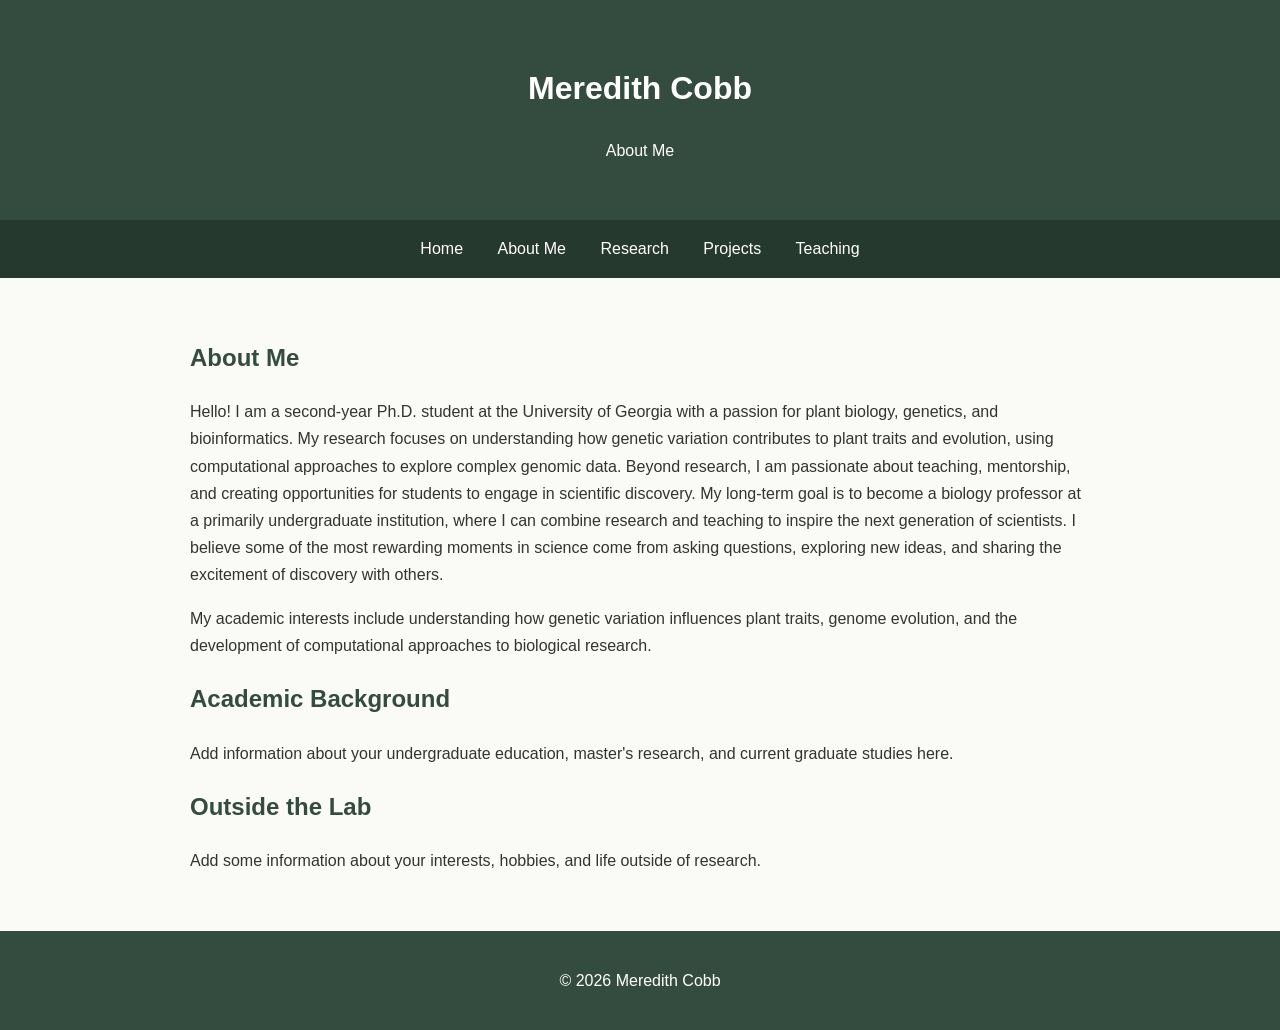
==== about.html @ c4903f1a "Update Projects link to resumeandcv.html" ====
<!DOCTYPE html>
<html lang="en">

<head>
    <meta charset="UTF-8">

    <meta name="viewport"
          content="width=device-width, initial-scale=1.0">

    <title>About Me | Meredith Cobb</title>

    <style>

        body {
            margin: 0;
            font-family: Arial, sans-serif;
            background-color: #fafaf7;
            color: #333;
            line-height: 1.7;
        }

        header {
            background-color: #344b3f;
            color: white;
            text-align: center;
            padding: 40px 20px;
        }

        nav {
            background-color: #26392f;
            padding: 15px;
            text-align: center;
        }

        nav a {
            color: white;
            text-decoration: none;
            margin: 0 15px;
        }

        nav a:hover {
            color: #c5d9b9;
        }

        main {
            max-width: 900px;
            margin: auto;
            padding: 40px 25px;
        }

        h2 {
            color: #344b3f;
        }

        footer {
            background-color: #344b3f;
            color: white;
            text-align: center;
            padding: 20px;
        }

    </style>
</head>

<body>

    <header>
        <h1>Meredith Cobb</h1>
        <p>About Me</p>
    </header>

    <nav>
        <a href="index.html">Home</a>
        <a href="about.html">About Me</a>
        <a href="research.html">Research</a>
        <a href="resumeandcv.html">Projects</a>
        <a href="teaching.html">Teaching</a>
    </nav>

    <main>

        <h2>About Me</h2>

        <p>
            Hello! I am a second-year Ph.D. student at the University of Georgia with a passion for plant biology, genetics, and bioinformatics. My research focuses on understanding how genetic variation contributes to plant traits and evolution, using computational approaches to explore complex genomic data. Beyond research, I am passionate about teaching, mentorship, and creating opportunities for students to engage in scientific discovery. My long-term goal is to become a biology professor at a primarily undergraduate institution, where I can combine research and teaching to inspire the next generation of scientists. I believe some of the most rewarding moments in science come from asking questions, exploring new ideas, and sharing the excitement of discovery with others.
        </p>

        <p>
            My academic interests include understanding
            how genetic variation influences plant traits,
            genome evolution, and the development of
            computational approaches to biological research.
        </p>

        <h2>Academic Background</h2>

        <p>
            Add information about your undergraduate
            education, master's research, and current
            graduate studies here.
        </p>

        <h2>Outside the Lab</h2>

        <p>
            Add some information about your interests,
            hobbies, and life outside of research.
        </p>

    </main>

    <footer>
        <p>© 2026 Meredith Cobb</p>
    </footer>

</body>
</html>
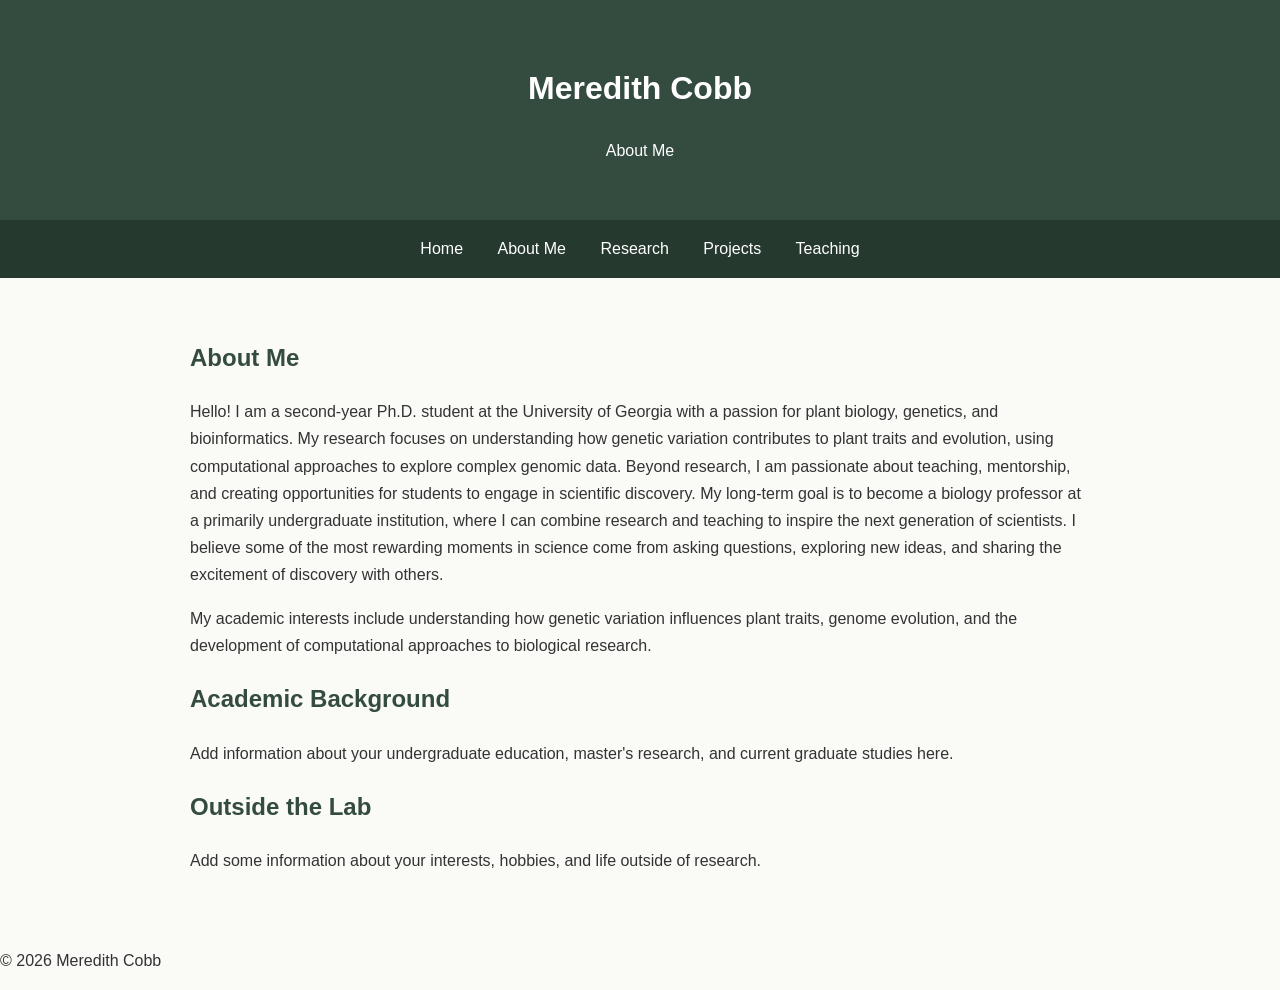
==== commit 7272e87a: "Link external stylesheet in about.html Removed inline styles from about.html and linked to an extern" ====
--- a/about.html
+++ b/about.html
@@ -2,6 +2,8 @@
 <html lang="en">
 
 <head>
+    <link rel="stylesheet" href="style.css">
+    
     <meta charset="UTF-8">
 
     <meta name="viewport"
@@ -9,57 +11,6 @@
 
     <title>About Me | Meredith Cobb</title>
 
-    <style>
-
-        body {
-            margin: 0;
-            font-family: Arial, sans-serif;
-            background-color: #fafaf7;
-            color: #333;
-            line-height: 1.7;
-        }
-
-        header {
-            background-color: #344b3f;
-            color: white;
-            text-align: center;
-            padding: 40px 20px;
-        }
-
-        nav {
-            background-color: #26392f;
-            padding: 15px;
-            text-align: center;
-        }
-
-        nav a {
-            color: white;
-            text-decoration: none;
-            margin: 0 15px;
-        }
-
-        nav a:hover {
-            color: #c5d9b9;
-        }
-
-        main {
-            max-width: 900px;
-            margin: auto;
-            padding: 40px 25px;
-        }
-
-        h2 {
-            color: #344b3f;
-        }
-
-        footer {
-            background-color: #344b3f;
-            color: white;
-            text-align: center;
-            padding: 20px;
-        }
-
-    </style>
 </head>
 
 <body>
--- a/style.css
+++ b/style.css
@@ -0,0 +1,36 @@
+        body {
+            margin: 0;
+            font-family: Arial, sans-serif;
+            background: #fafaf7;
+            color: #333;
+            line-height: 1.7;
+        }
+
+        header {
+            background: #344b3f;
+            color: white;
+            padding: 40px 20px;
+            text-align: center;
+        }
+
+        nav {
+            background: #26392f;
+            padding: 15px;
+            text-align: center;
+        }
+
+        nav a {
+            color: white;
+            text-decoration: none;
+            margin: 0 15px;
+        }
+
+        main {
+            max-width: 900px;
+            margin: auto;
+            padding: 40px 25px;
+        }
+
+        h2 {
+            color: #344b3f;
+        }
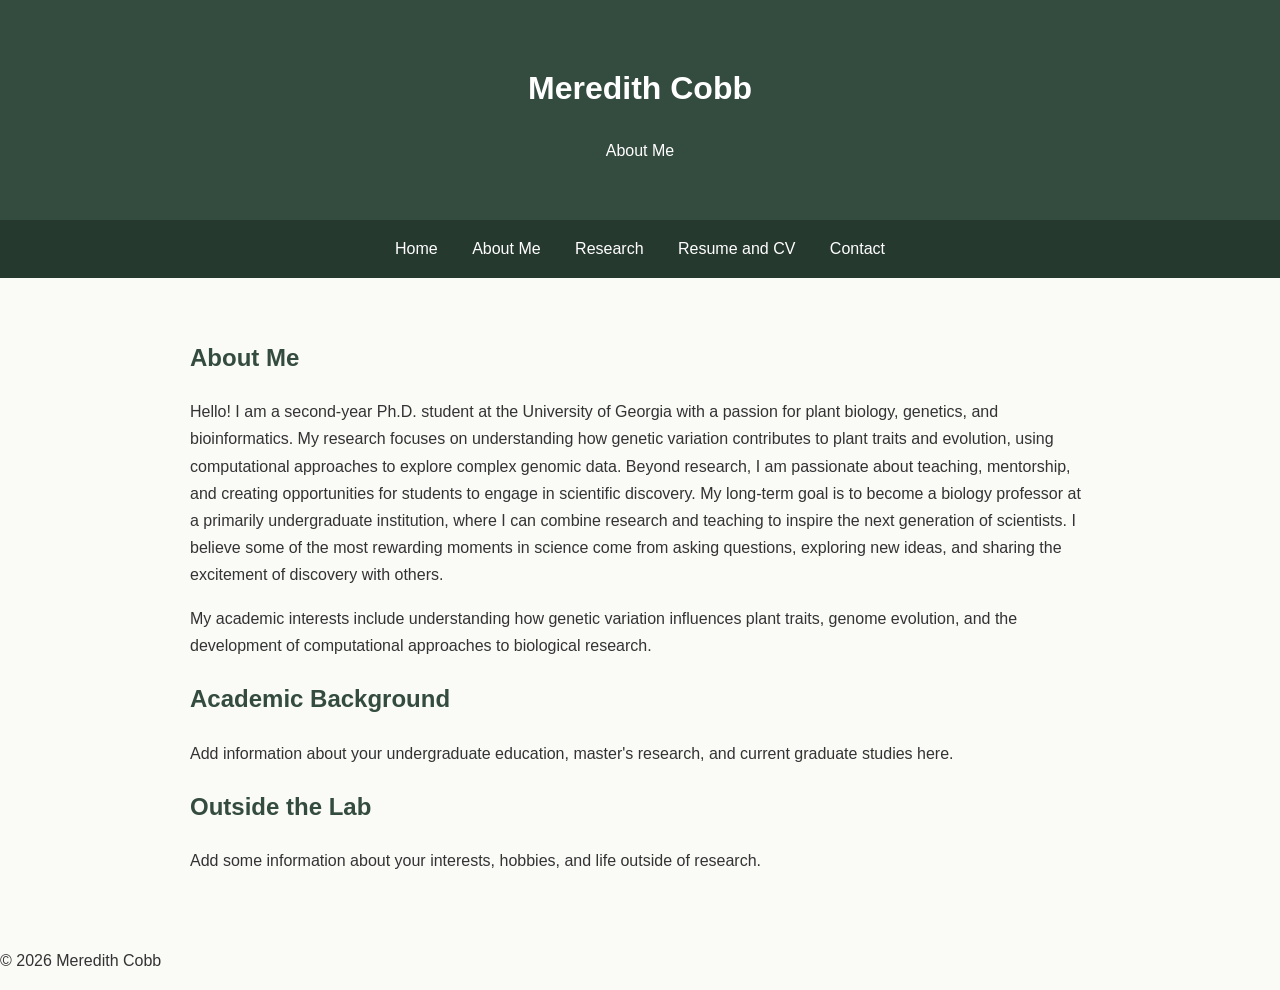
==== commit 69b4901e: "Update navigation links in about.html" ====
--- a/about.html
+++ b/about.html
@@ -24,8 +24,8 @@
         <a href="index.html">Home</a>
         <a href="about.html">About Me</a>
         <a href="research.html">Research</a>
-        <a href="resumeandcv.html">Projects</a>
-        <a href="teaching.html">Teaching</a>
+        <a href="resumeandcv.html">Resume and CV</a>
+        <a href="contact.html">Contact</a>
     </nav>
 
     <main>
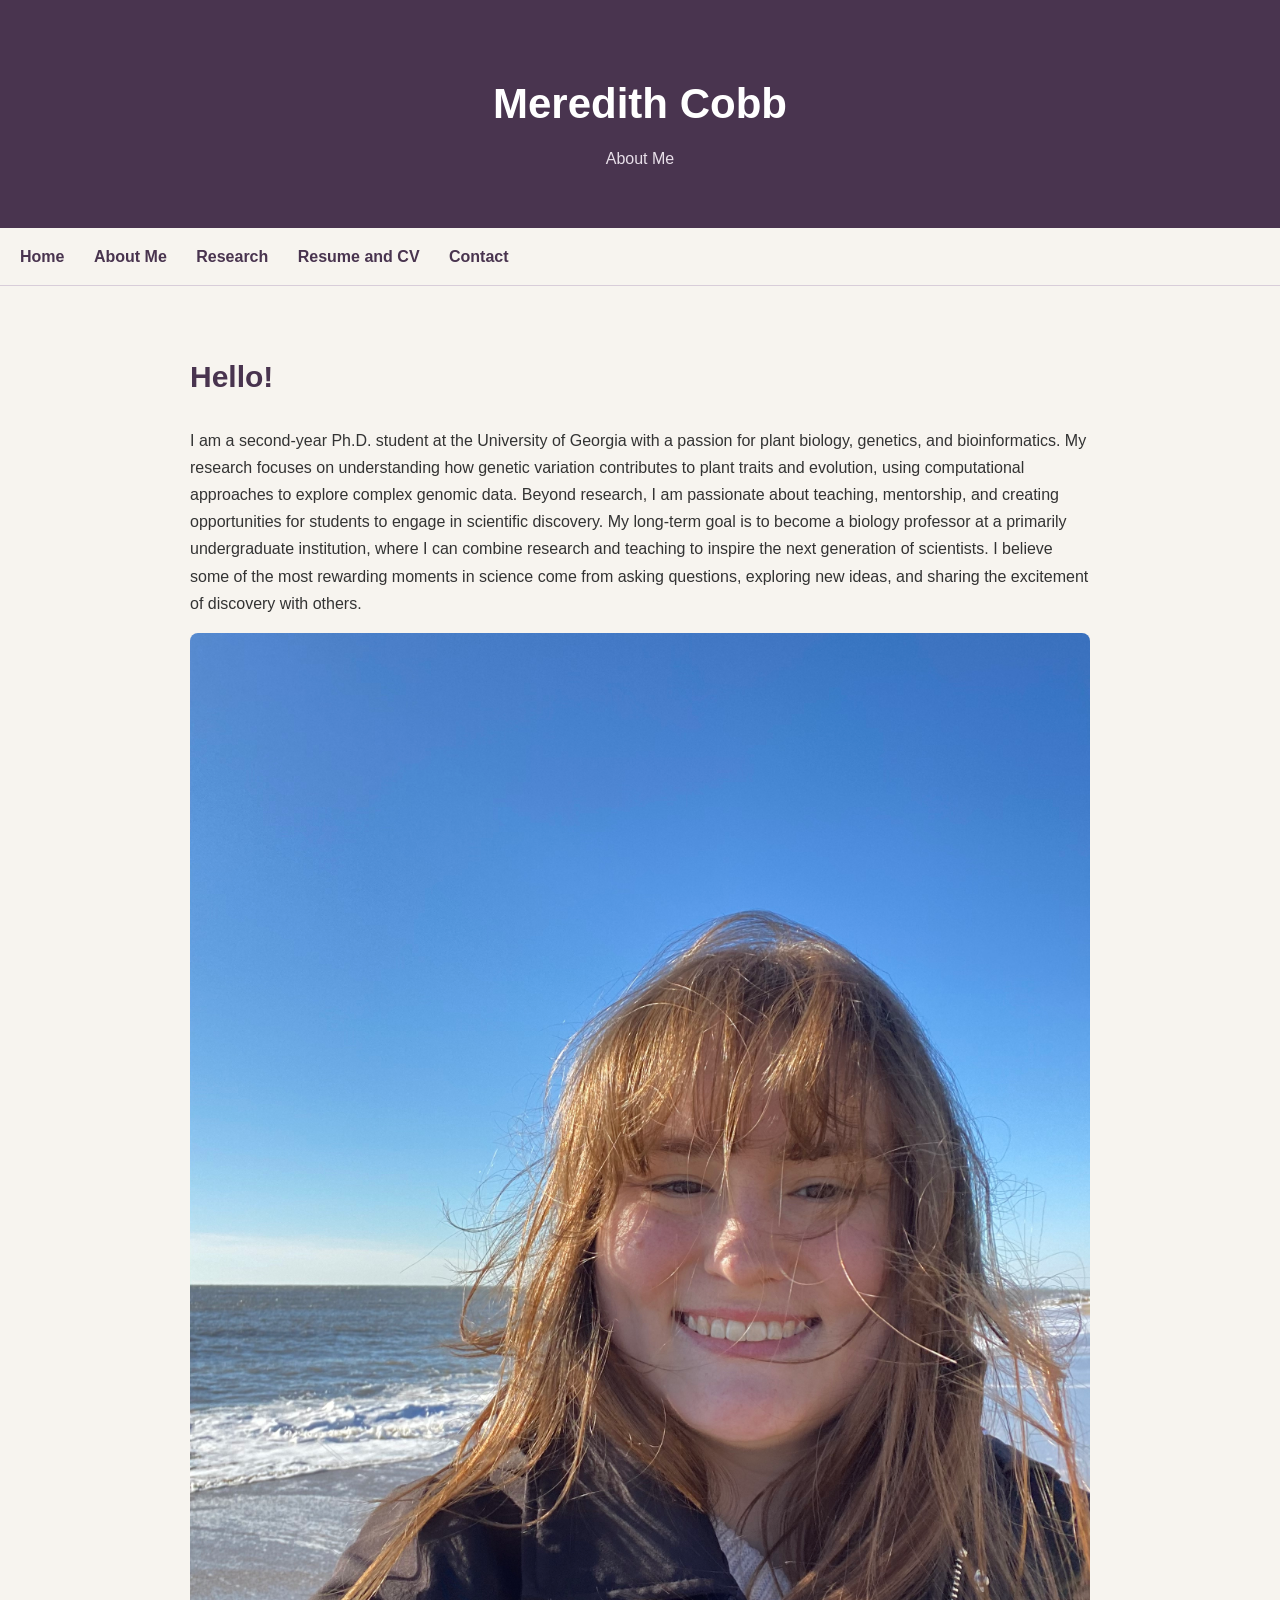
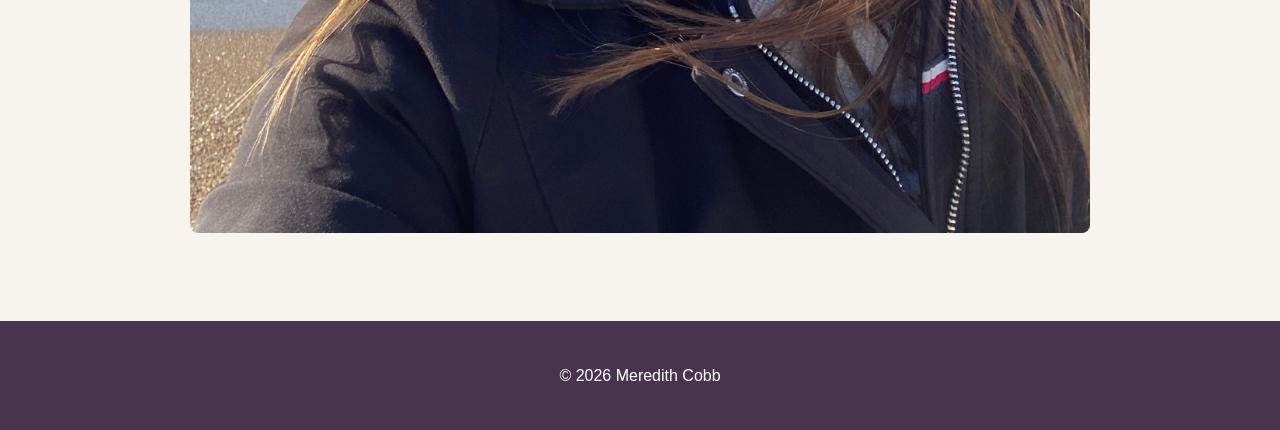
==== commit fbc27b26: "Refactor about.html to improve content structure Removed redundant sections and restructured the con" ====
--- a/about.html
+++ b/about.html
@@ -29,40 +29,26 @@
     </nav>
 
     <main>
+    <div class="home-intro">
 
-        <h2>About Me</h2>
+        <div class="intro-text">
+            <h2>Hello!</h2>
 
-        <p>
-            Hello! I am a second-year Ph.D. student at the University of Georgia with a passion for plant biology, genetics, and bioinformatics. My research focuses on understanding how genetic variation contributes to plant traits and evolution, using computational approaches to explore complex genomic data. Beyond research, I am passionate about teaching, mentorship, and creating opportunities for students to engage in scientific discovery. My long-term goal is to become a biology professor at a primarily undergraduate institution, where I can combine research and teaching to inspire the next generation of scientists. I believe some of the most rewarding moments in science come from asking questions, exploring new ideas, and sharing the excitement of discovery with others.
-        </p>
+            <p>
+                I am a second-year Ph.D. student at the University of Georgia with a passion for plant biology, genetics, and bioinformatics. My research focuses on understanding how genetic variation contributes to plant traits and evolution, using computational approaches to explore complex genomic data. Beyond research, I am passionate about teaching, mentorship, and creating opportunities for students to engage in scientific discovery. My long-term goal is to become a biology professor at a primarily undergraduate institution, where I can combine research and teaching to inspire the next generation of scientists. I believe some of the most rewarding moments in science come from asking questions, exploring new ideas, and sharing the excitement of discovery with others.
+            <p>
+        </div>
 
-        <p>
-            My academic interests include understanding
-            how genetic variation influences plant traits,
-            genome evolution, and the development of
-            computational approaches to biological research.
-        </p>
+        <div class="intro-photo">
+            <img src="images/about.jpeg" alt="Photograph of Meredith">
+        </div>
 
-        <h2>Academic Background</h2>
+    </div>
+</main>
 
-        <p>
-            Add information about your undergraduate
-            education, master's research, and current
-            graduate studies here.
-        </p>
-
-        <h2>Outside the Lab</h2>
-
-        <p>
-            Add some information about your interests,
-            hobbies, and life outside of research.
-        </p>
-
-    </main>
-
-    <footer>
-        <p>© 2026 Meredith Cobb</p>
-    </footer>
+<footer>
+    <p>© 2026 Meredith Cobb</p>
+</footer>
 
 </body>
 </html>
--- a/style.css
+++ b/style.css
@@ -1,36 +1,170 @@
-        body {
-            margin: 0;
-            font-family: Arial, sans-serif;
-            background: #fafaf7;
-            color: #333;
-            line-height: 1.7;
-        }
+ /* ==============================
+   GENERAL PAGE STYLING
+================================= */
 
-        header {
-            background: #344b3f;
-            color: white;
-            padding: 40px 20px;
-            text-align: center;
-        }
+body {
+    margin: 0;
+    font-family: Arial, Helvetica, sans-serif;
+    background-color: #F7F4EF;
+    color: #333333;
+    line-height: 1.7;
+}
 
-        nav {
-            background: #26392f;
-            padding: 15px;
-            text-align: center;
-        }
 
-        nav a {
-            color: white;
-            text-decoration: none;
-            margin: 0 15px;
-        }
+/* ==============================
+   HEADER
+================================= */
 
-        main {
-            max-width: 900px;
-            margin: auto;
-            padding: 40px 25px;
-        }
+header {
+    background-color: #49344F;
+    color: #FFFFFF;
+    padding: 40px 20px;
+    text-align: center;
+}
 
-        h2 {
-            color: #344b3f;
-        }
+header h1 {
+    color: #FFFFFF;
+    font-size: 42px;
+    font-weight: bold;
+    margin-bottom: 5px;
+}
+
+header p {
+    color: #E8DFE9;
+    margin-top: 0;
+}
+
+
+/* ==============================
+   NAVIGATION
+================================= */
+
+nav {
+    background-color: #F7F4EF;
+    padding: 15px 20px;
+    text-align: left;
+    border-bottom: 1px solid #D8CDD9;
+}
+
+nav a {
+    color: #49344F;
+    text-decoration: none;
+    margin-right: 25px;
+    font-weight: 600;
+    transition: color 0.2s ease;
+}
+
+nav a:hover {
+    color: #657C6B;
+    text-decoration: underline;
+}
+
+
+/* ==============================
+   MAIN CONTENT
+================================= */
+
+main {
+    max-width: 900px;
+    margin: 0 auto;
+    padding: 40px;
+    background: transparent;
+}
+
+
+/* ==============================
+   HEADINGS
+================================= */
+
+h1 {
+    color: #49344F;
+    font-size: 42px;
+    font-weight: bold;
+}
+
+h2 {
+    color: #49344F;
+    font-size: 30px;
+    font-weight: bold;
+}
+
+h3 {
+    color: #49344F;
+    font-size: 22px;
+    font-weight: normal;
+}
+
+
+/* ==============================
+   LINKS
+================================= */
+
+a {
+    color: #657C6B;
+}
+
+a:hover {
+    color: #49344F;
+}
+
+
+/* ==============================
+   IMAGES
+================================= */
+
+img {
+    max-width: 100%;
+    height: auto;
+    border-radius: 8px;
+}
+
+
+/* ==============================
+   HIGHLIGHT PANELS
+================================= */
+
+.highlight {
+    background-color: #B9A4BD;
+    padding: 20px;
+    border-radius: 10px;
+    margin: 25px 0;
+}
+
+
+/* ==============================
+   FOOTER
+================================= */
+
+footer {
+    background-color: #49344F;
+    color: #FFFFFF;
+    text-align: center;
+    padding: 25px 20px;
+    margin-top: 40px;
+}
+
+footer a {
+    color: #FFFFFF;
+}
+
+height: auto;
+    border-radius: 10px;
+}
+
+/* HOME IMAGE */
+
+.home-image {
+    width: 220px;
+    height: 220px;
+    object-fit: cover;
+    border-radius: 50%;
+    border: 4px solid #B9A4BD;
+}
+
+/* RESEARCH IMAGES */
+
+.research-image {
+    width: 100%;
+    border-radius: 10px;
+    border: 2px solid #B9A4BD;
+}
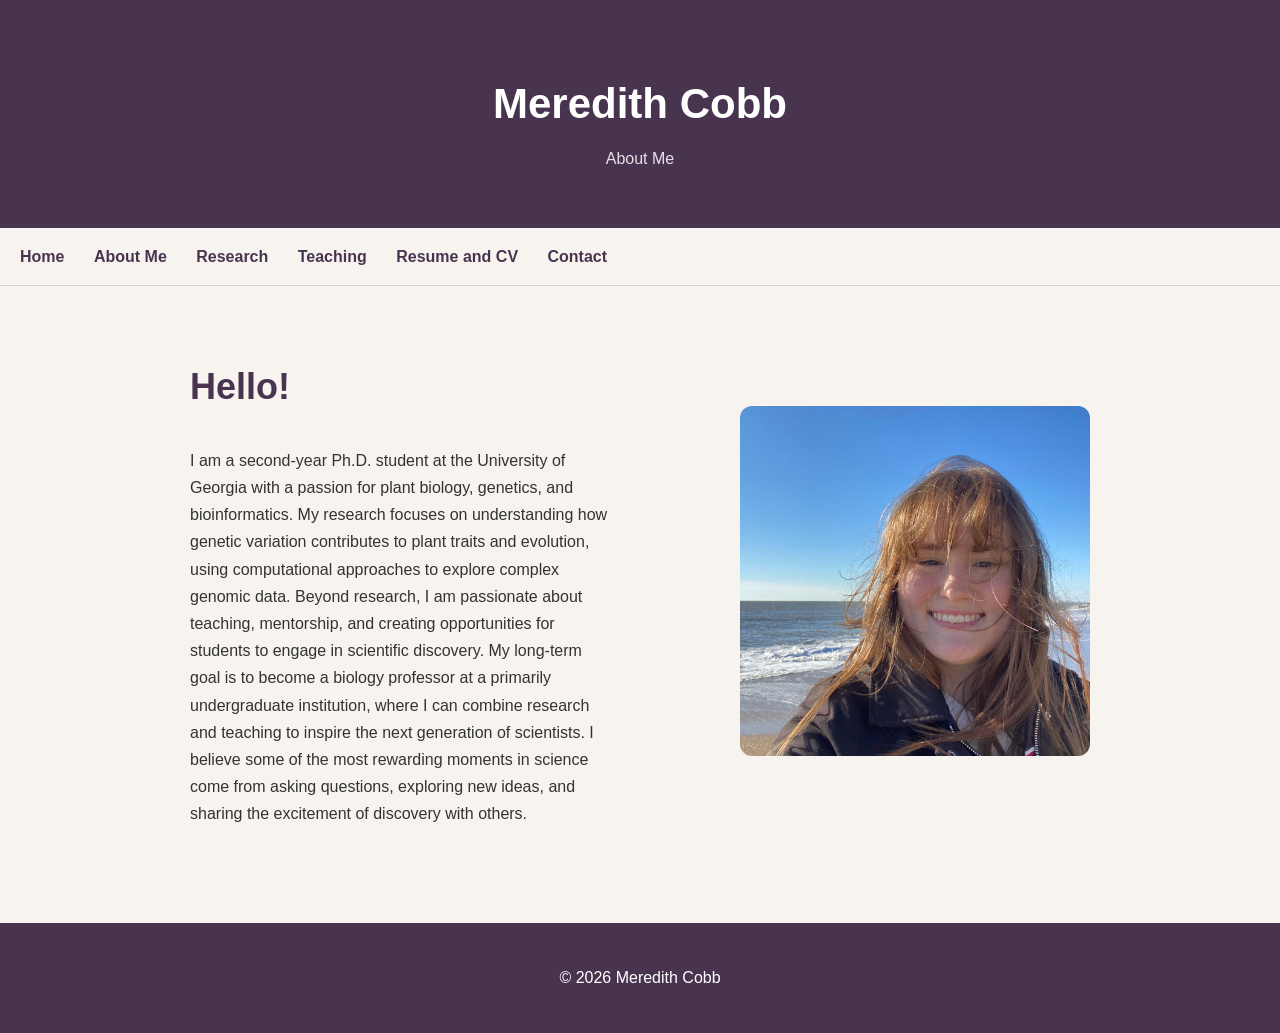
==== commit 570dc0e8: "Add Teaching link to navigation in about.html" ====
--- a/about.html
+++ b/about.html
@@ -24,6 +24,7 @@
         <a href="index.html">Home</a>
         <a href="about.html">About Me</a>
         <a href="research.html">Research</a>
+        <a href="teaching.html">Teaching</a>
         <a href="resumeandcv.html">Resume and CV</a>
         <a href="contact.html">Contact</a>
     </nav>
--- a/style.css
+++ b/style.css
@@ -168,3 +168,104 @@
     border-radius: 10px;
     border: 2px solid #B9A4BD;
 }
+
+
+/* ABOUT PAGE INTRODUCTION */
+.home-intro {
+    display: flex;
+    align-items: center;
+    justify-content: space-between;
+    gap: 50px;
+    min-height: 400px;
+}
+
+.intro-text {
+    flex: 1;
+}
+
+.intro-text h2 {
+    font-size: 36px;
+}
+
+.intro-text h3 {
+    font-size: 21px;
+    line-height: 1.6;
+}
+
+.intro-photo {
+    flex: 1;
+    text-align: right;
+}
+
+.intro-photo img {
+    width: 100%;
+    max-width: 350px;
+    height: 350px;
+    object-fit: cover;
+    border-radius: 12px;
+}
+
+/* MOBILE DISPLAY */
+@media (max-width: 650px) {
+    .home-intro {
+        flex-direction: column;
+        text-align: center;
+    }
+
+    .intro-photo {
+        text-align: center;
+    }
+}
+
+/* RESEARCH PROJECT LAYOUT */
+.research-project {
+    display: flex;
+    align-items: center;
+    justify-content: space-between;
+    gap: 40px;
+    margin: 40px 0 60px 0;
+    padding-bottom: 40px;
+    border-bottom: 1px solid #D8CDD9;
+}
+
+.research-text {
+    flex: 1.5;
+}
+
+.research-text h4 {
+    color: #49344F;
+    font-size: 22px;
+    font-weight: bold;
+    line-height: 1.4;
+}
+
+.research-image {
+    flex: 1;
+    text-align: right;
+}
+
+.research-image img {
+    width: 100%;
+    max-width: 350px;
+    height: 350px;
+    object-fit: cover;
+    border-radius: 12px;
+}
+
+/* MOBILE DISPLAY */
+@media (max-width: 650px) {
+    .research-project {
+        flex-direction: column;
+        gap: 20px;
+    }
+
+    .research-image {
+        text-align: center;
+        width: 100%;
+    }
+
+    .research-image img {
+        max-width: 100%;
+        height: auto;
+    }
+}
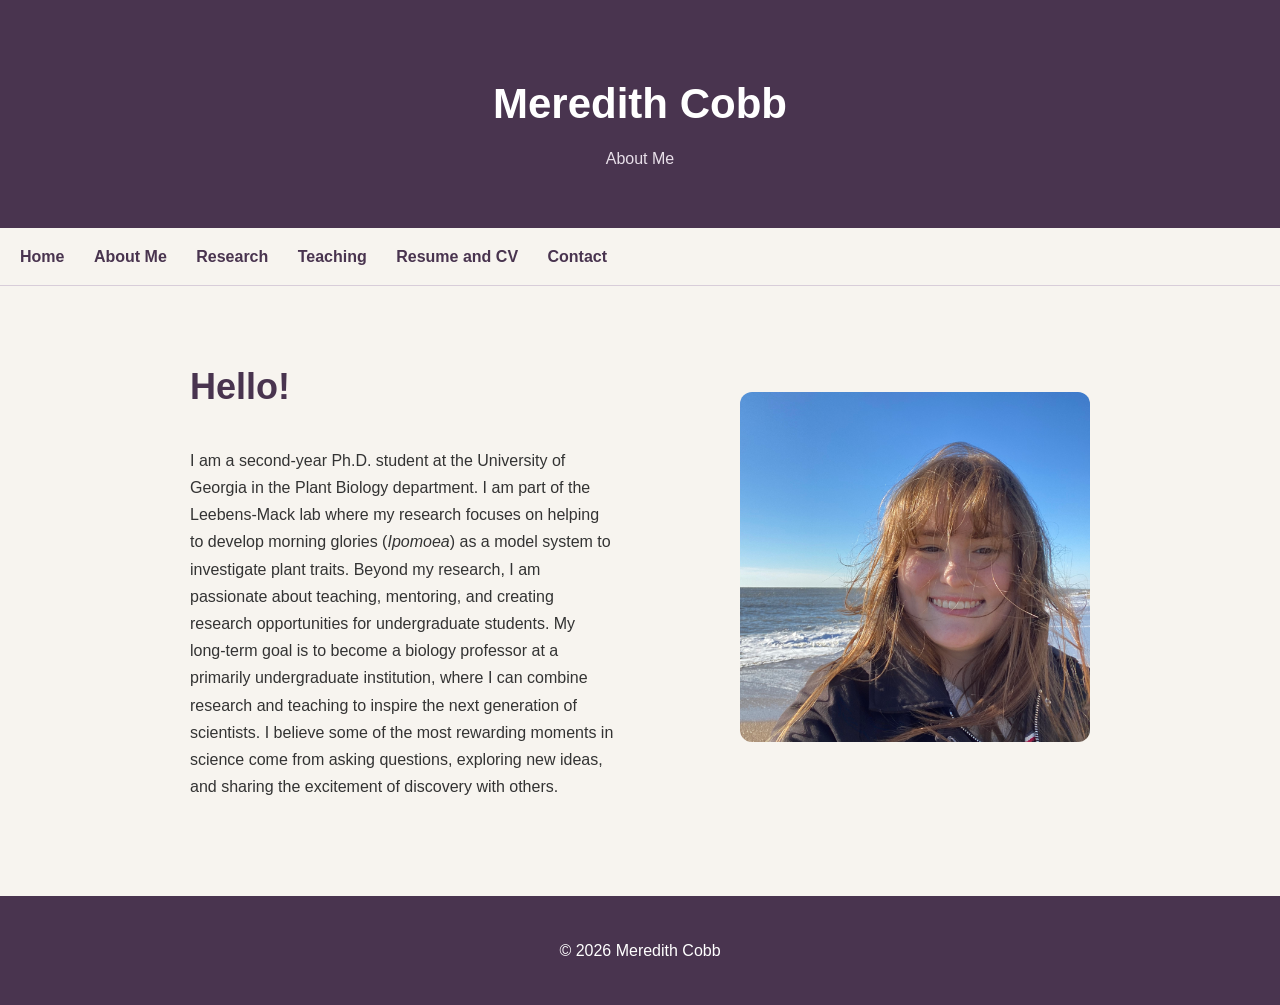
==== commit 3c437cb6: "Update personal introduction in about.html" ====
--- a/about.html
+++ b/about.html
@@ -36,7 +36,7 @@
             <h2>Hello!</h2>
 
             <p>
-                I am a second-year Ph.D. student at the University of Georgia with a passion for plant biology, genetics, and bioinformatics. My research focuses on understanding how genetic variation contributes to plant traits and evolution, using computational approaches to explore complex genomic data. Beyond research, I am passionate about teaching, mentorship, and creating opportunities for students to engage in scientific discovery. My long-term goal is to become a biology professor at a primarily undergraduate institution, where I can combine research and teaching to inspire the next generation of scientists. I believe some of the most rewarding moments in science come from asking questions, exploring new ideas, and sharing the excitement of discovery with others.
+                I am a second-year Ph.D. student at the University of Georgia in the Plant Biology department. I am part of the Leebens-Mack lab where my research focuses on helping to develop morning glories (<em>Ipomoea</em>) as a model system to investigate plant traits. Beyond my research, I am passionate about teaching, mentoring, and creating research opportunities for undergraduate students. My long-term goal is to become a biology professor at a primarily undergraduate institution, where I can combine research and teaching to inspire the next generation of scientists. I believe some of the most rewarding moments in science come from asking questions, exploring new ideas, and sharing the excitement of discovery with others.
             <p>
         </div>
 
--- a/style.css
+++ b/style.css
@@ -269,3 +269,102 @@
         height: auto;
     }
 }
+
+
+/* TEACHING PAGE */
+
+/* INTRODUCTION */
+.teaching-intro {
+    margin-bottom: 50px;
+}
+
+/* TEACHING PHILOSOPHY */
+.teaching-philosophy {
+    margin: 50px 0;
+}
+
+.teaching-principles {
+    display: flex;
+    flex-direction: column;
+    gap: 20px;
+    margin: 30px 0;
+}
+
+.teaching-card {
+    background-color: #F7F4EF;
+    border: 1px solid #D8CDD9;
+    border-top: 4px solid #86658B;
+    border-radius: 10px;
+    padding: 22px;
+}
+
+.teaching-card h3 {
+    font-size: 21px;
+    color: #49344F;
+    margin-top: 5px;
+}
+
+.teaching-card p {
+    font-size: 15px;
+    line-height: 1.7;
+}
+
+/* TEACHING EXPERIENCE */
+.teaching-experience {
+    margin: 50px 0;
+}
+
+.experience-item {
+    border-left: 3px solid #B9A4BD;
+    padding: 5px 0 10px 25px;
+    margin: 30px 0;
+}
+
+.experience-item h3 {
+    color: #49344F;
+    font-weight: bold;
+    margin-bottom: 5px;
+}
+
+.experience-item h4 {
+    color: #657C6B;
+    font-size: 17px;
+    margin-top: 5px;
+}
+
+/* ADDITIONAL SECTIONS */
+.beyond-textbook,
+.mentoring {
+    margin: 50px 0;
+}
+
+/* CLOSING SECTION */
+.teaching-closing {
+    background-color: #F7F4EF;
+    border-radius: 12px;
+    padding: 30px;
+    margin: 50px 0 20px 0;
+    text-align: center;
+    border: 1px solid #D8CDD9;
+}
+
+.teaching-closing h2 {
+    color: #49344F;
+}
+
+/* MOBILE DISPLAY */
+@media (max-width: 700px) {
+
+    .teaching-principles {
+        grid-template-columns: 1fr;
+    }
+
+    .experience-item {
+        padding-left: 15px;
+    }
+
+    .teaching-closing {
+        padding: 20px;
+    }
+
+}
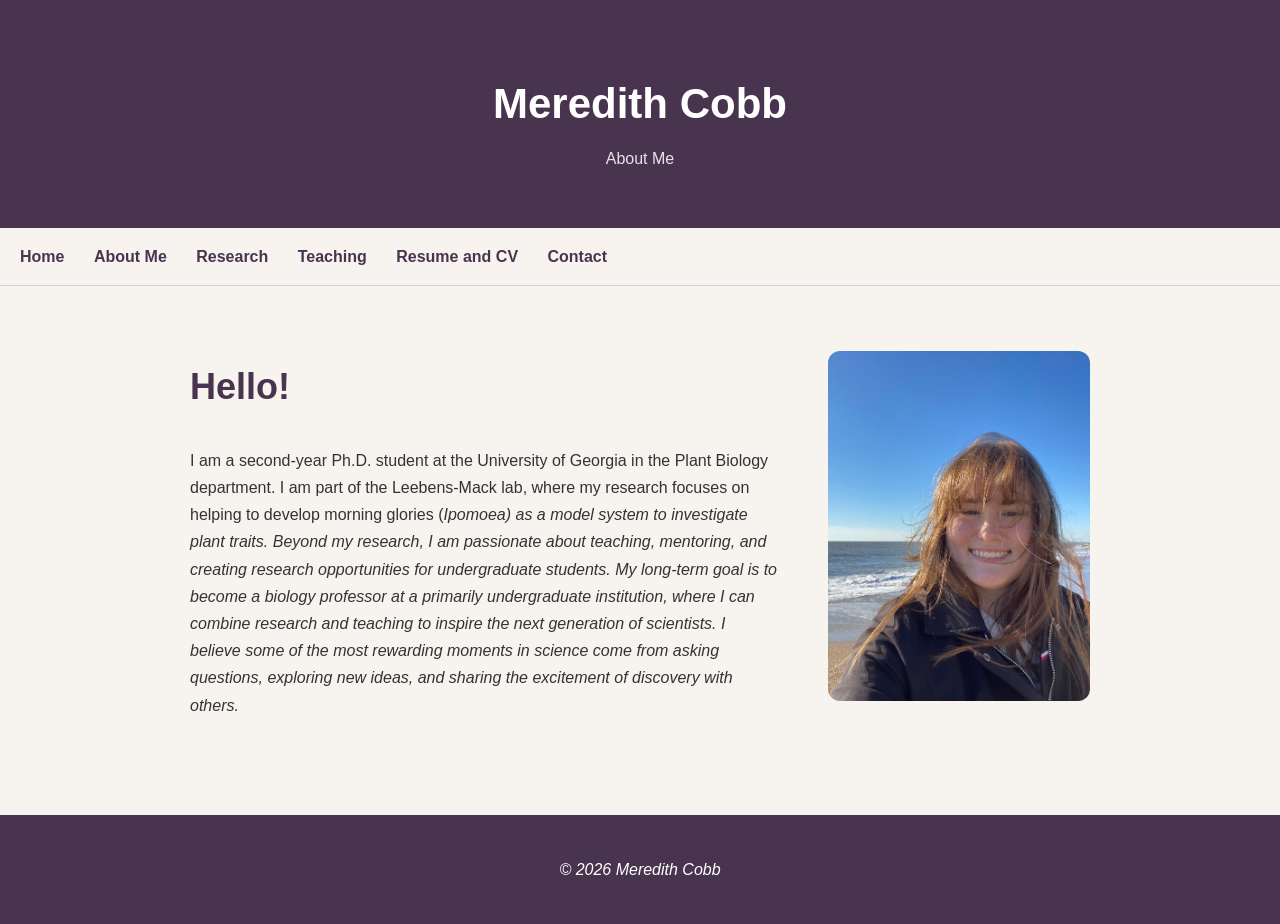
==== commit 760734a6: "Fix typo in about.html paragraph" ====
--- a/about.html
+++ b/about.html
@@ -36,7 +36,7 @@
             <h2>Hello!</h2>
 
             <p>
-                I am a second-year Ph.D. student at the University of Georgia in the Plant Biology department. I am part of the Leebens-Mack lab where my research focuses on helping to develop morning glories (<em>Ipomoea</em>) as a model system to investigate plant traits. Beyond my research, I am passionate about teaching, mentoring, and creating research opportunities for undergraduate students. My long-term goal is to become a biology professor at a primarily undergraduate institution, where I can combine research and teaching to inspire the next generation of scientists. I believe some of the most rewarding moments in science come from asking questions, exploring new ideas, and sharing the excitement of discovery with others.
+                I am a second-year Ph.D. student at the University of Georgia in the Plant Biology department. I am part of the Leebens-Mack lab, where my research focuses on helping to develop morning glories (<em>Ipomoea<em/>) as a model system to investigate plant traits. Beyond my research, I am passionate about teaching, mentoring, and creating research opportunities for undergraduate students. My long-term goal is to become a biology professor at a primarily undergraduate institution, where I can combine research and teaching to inspire the next generation of scientists. I believe some of the most rewarding moments in science come from asking questions, exploring new ideas, and sharing the excitement of discovery with others.
             <p>
         </div>
 
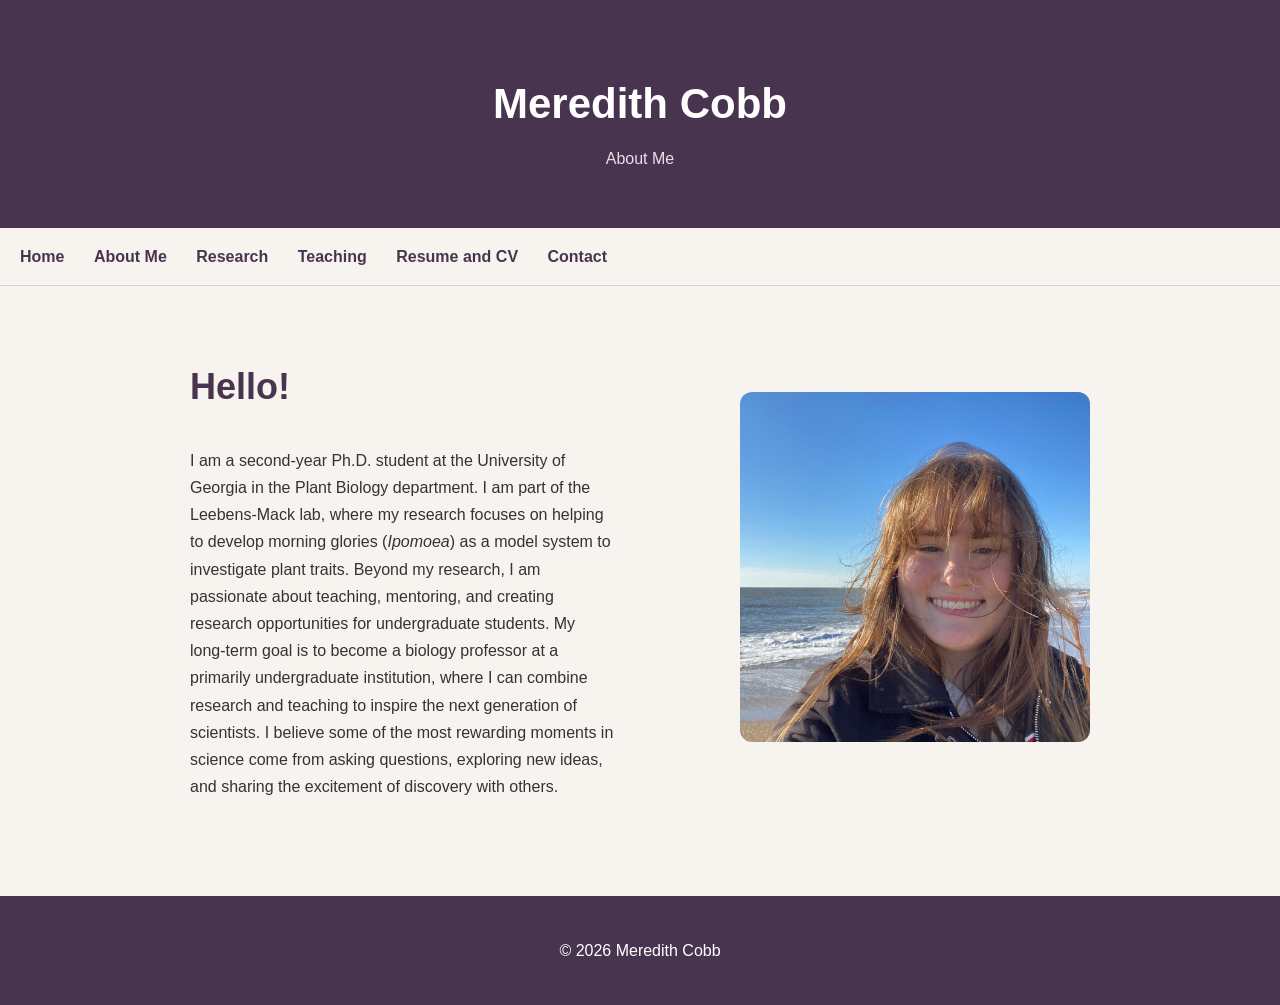
==== commit bc7eddf7: "Fix HTML tags in about.html" ====
--- a/about.html
+++ b/about.html
@@ -36,7 +36,7 @@
             <h2>Hello!</h2>
 
             <p>
-                I am a second-year Ph.D. student at the University of Georgia in the Plant Biology department. I am part of the Leebens-Mack lab, where my research focuses on helping to develop morning glories (<em>Ipomoea<em/>) as a model system to investigate plant traits. Beyond my research, I am passionate about teaching, mentoring, and creating research opportunities for undergraduate students. My long-term goal is to become a biology professor at a primarily undergraduate institution, where I can combine research and teaching to inspire the next generation of scientists. I believe some of the most rewarding moments in science come from asking questions, exploring new ideas, and sharing the excitement of discovery with others.
+                I am a second-year Ph.D. student at the University of Georgia in the Plant Biology department. I am part of the Leebens-Mack lab, where my research focuses on helping to develop morning glories (<em>Ipomoea</em>) as a model system to investigate plant traits. Beyond my research, I am passionate about teaching, mentoring, and creating research opportunities for undergraduate students. My long-term goal is to become a biology professor at a primarily undergraduate institution, where I can combine research and teaching to inspire the next generation of scientists. I believe some of the most rewarding moments in science come from asking questions, exploring new ideas, and sharing the excitement of discovery with others.
             <p>
         </div>
 
